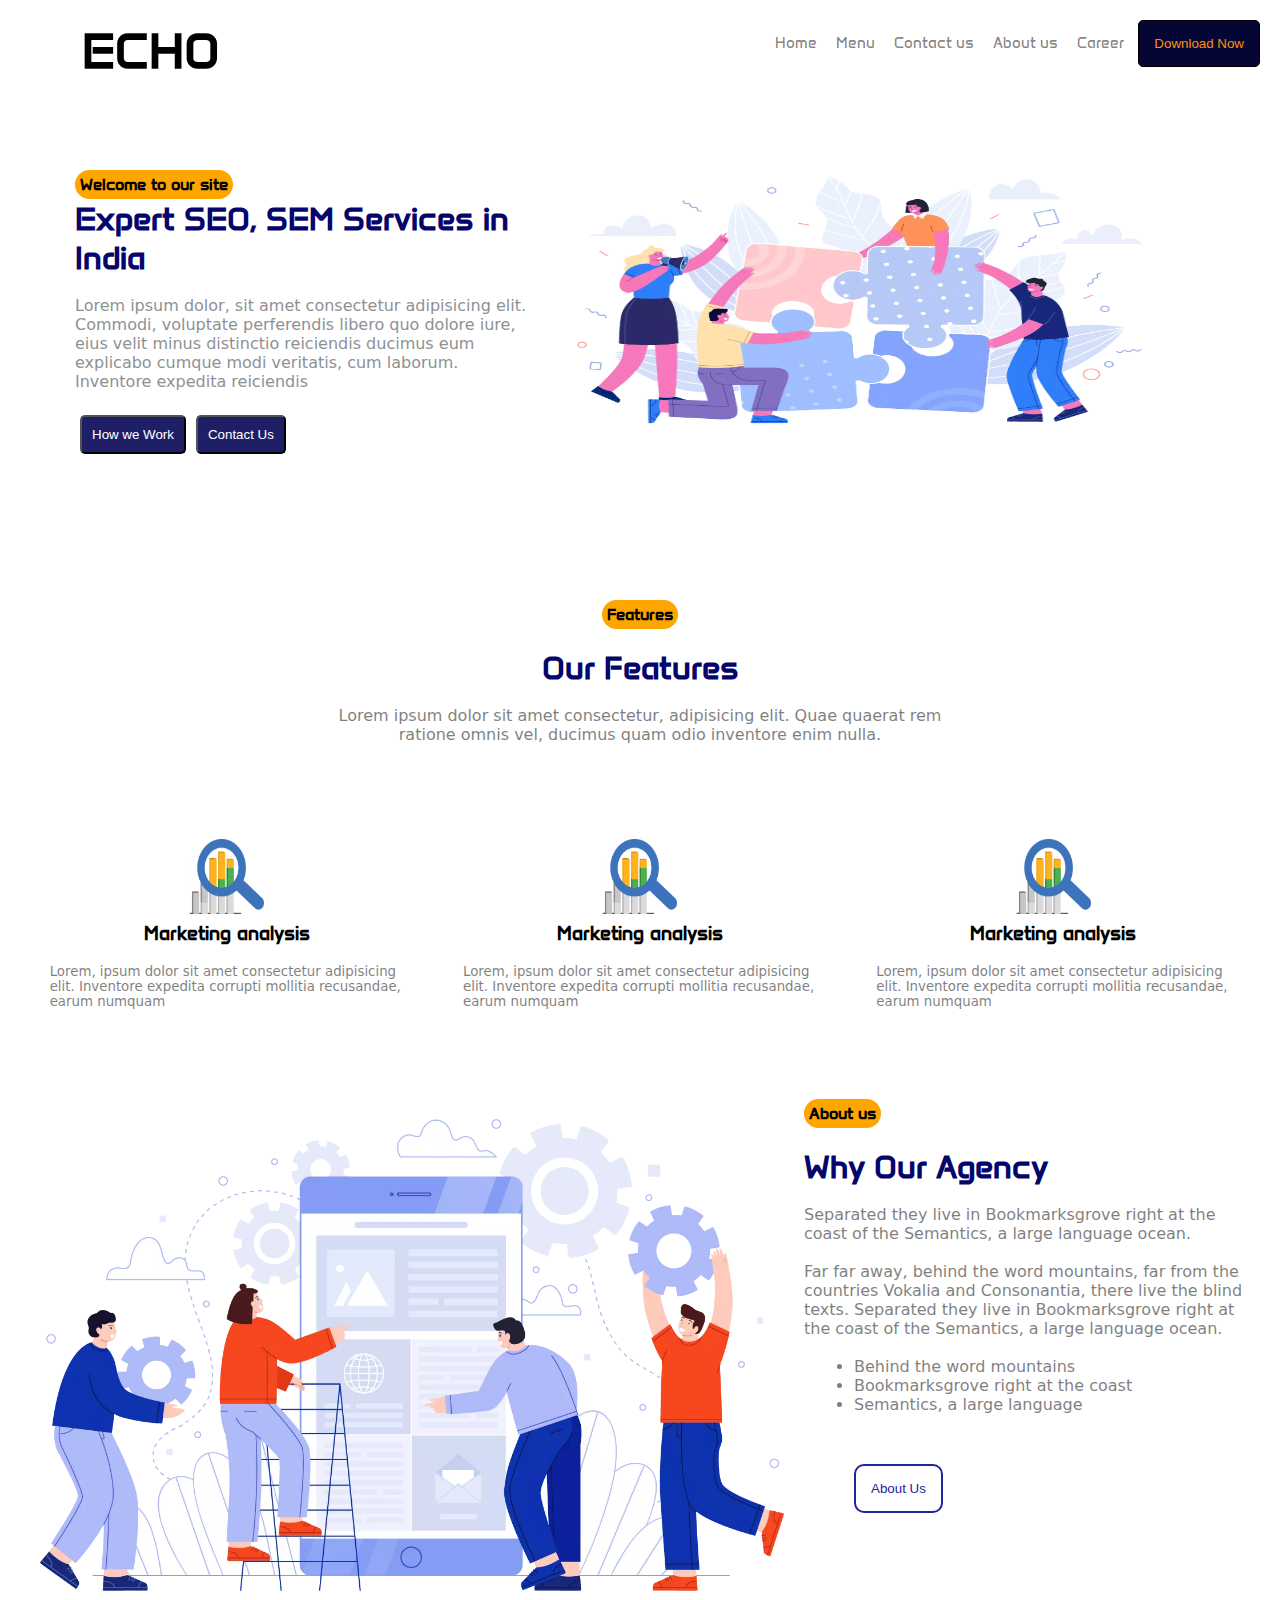
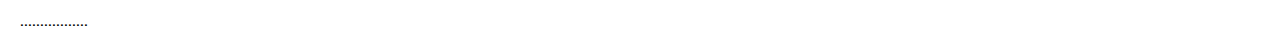
==== Task/webTask.html @ 6c452b4f "first commit" ====
<!DOCTYPE html>
<html lang="en">

<head>
  <meta charset="UTF-8" />
  <meta name="viewport" content="width=device-width, initial-scale=1.0" />
  <title>Document</title>
  <link rel="stylesheet" href="./webtask.css" />
  <link rel="preconnect" href="https://fonts.googleapis.com" />
  <link rel="preconnect" href="https://fonts.gstatic.com" crossorigin />
  <link href="https://fonts.googleapis.com/css2?family=Anta&display=swap" rel="stylesheet" />
</head>

<body>
  <!-- ..................Navigation Bar.....................  -->

  <nav id="Navbar">
    <div id="title">
      <h1>ECHO</h1>
    </div>
    <div id="Navmenu">
      <a href="#" class="navlist">Home</a>
      <!-- <label for="drop">Dropdown
            <select name="" id="drop">
                <option value="">Option 1</option>
                <option value="">Option 1</option>
                <option value="">Option 1</option>
                <option value="">Option 1</option>

            </select>
        </label> -->
      <a href="#" class="navlist">Menu</a>
      <a href="#" class="navlist">Contact us</a>
      <a href="#" class="navlist">About us</a>
      <a href="#" class="navlist">Career</a>
      <button id="Navdownload">Download Now</button>
    </div>
  </nav>

  <!-- ...................................Home Banner...............................  -->
  <div id="Homebanner">
    <div id="bannercontent">
      <br />
      <h4 id="bannerh4">Welcome to our site</h4>
      <h1 class="homepagetitles">Expert SEO, SEM Services in India</h1>
      <br />
      <p style="color: rgb(142, 145, 147); font-family: system-ui">
        Lorem ipsum dolor, sit amet consectetur adipisicing elit. Commodi,
        voluptate perferendis libero quo dolore iure, eius velit minus
        distinctio reiciendis ducimus eum explicabo cumque modi veritatis, cum
        laborum. Inventore expedita reiciendis
      </p>
      <br />
      <div class="Bannerbutlayout">
        <button class="Bannerbut">How we Work</button>
        <button class="Bannerbut">Contact Us</button>
      </div>
      <br />
    </div>
    <div id="imgban">
      <img src="./Asset/hero_1.png.webp" alt="loading" id="bannerImg" />
    </div>
  </div>

  <div id="partdiv">
    <h4 id="part2h4">Features</h4>
    <br />
    <h1 class="homepagetitles">Our Features</h1>
    <br />
    <p style="width: 50%; font-family: system-ui; opacity: 50%">
      Lorem ipsum dolor sit amet consectetur, adipisicing elit. Quae quaerat
      rem ratione omnis vel, ducimus quam odio inventore enim nulla.
    </p>
  </div>
  <br /><br /><br />
  <div id="partdiv2">
    <div class="part2_1">
      <img src="./Asset/Analysis_icon.png" alt="analysis" class="part2_1img" />
      <h3>Marketing analysis</h3>
      <br />
      <p class="part2_1para">
        Lorem, ipsum dolor sit amet consectetur adipisicing elit. Inventore
        expedita corrupti mollitia recusandae, earum numquam
      </p>
    </div>

    <div class="part2_1">
      <img src="./Asset/Analysis_icon.png" alt="analysis" class="part2_1img" />
      <h3>Marketing analysis</h3>
      <br />
      <p class="part2_1para">
        Lorem, ipsum dolor sit amet consectetur adipisicing elit. Inventore
        expedita corrupti mollitia recusandae, earum numquam
      </p>
    </div>

    <div class="part2_1">
      <img src="./Asset/Analysis_icon.png" alt="analysis" class="part2_1img" />
      <h3>Marketing analysis</h3>
      <br />
      <p class="part2_1para">
        Lorem, ipsum dolor sit amet consectetur adipisicing elit. Inventore
        expedita corrupti mollitia recusandae, earum numquam
      </p>
    </div>
  </div>

  <!-- ................Homepage part3.......................  -->

  <div class="part3">
    <img src="./Asset/about_1.png.webp" alt="" class="part3_img" />
    <div id="part3_1">
      <h4 id="part2h4">About us</h4>
      <br />
      <h1 class="homepagetitles">Why Our Agency</h1>
      <br />
      <p style="width: 100%; font-family: system-ui; opacity: 50%">
        Separated they live in Bookmarksgrove right at the coast of the Semantics, a large language ocean.
        <br><br>
        Far far away, behind the word mountains, far from the countries Vokalia and Consonantia, there live the blind
        texts. Separated they live in Bookmarksgrove right at the coast of the Semantics, a large language ocean.
        <br><br>
      <Ul style="opacity: 50%; font-family:system-ui ;padding-left: 50px;">
        <li>Behind the word mountains</li>
        <li>Bookmarksgrove right at the coast</li>
        <li>Semantics, a large language</li>
      </Ul>
      </p>
      <button class="part3but">About Us</button>
    </div>
  </div>
  .................
</body>

</html>
---- Task/webtask.css ----
* {
  margin: 0%;
  padding: 0%;
}
.anta-regular {
  font-family: "Anta", sans-serif;
  font-weight: 400;
  font-style: normal;
}

body {
  font-family: "Anta", sans-serif;
  font-weight: 400;
  font-style: normal;
  padding: 20px;
}

a {
  text-decoration: none;
  padding: 5px;
}

.homepagetitles {
  color: rgb(5, 5, 108);
}

/* .........................NAvbar...........................  */

#Navbar {
  display: flex;
  margin: 0;
  border-radius: 2%;
  padding-bottom: 15px;
  background: transparent;
}

#title {
  font-size: 25px;
  margin-left: 5%;
}
#Navmenu {
  text-align: end;
  width: 100%;
  font-size: 95%;
}

.navlist {
  color: rgba(0, 0, 0, 0.493);
  margin-right: 5px;
}
.navlist:hover {
  color: black;
  transition: 0.5s;
}
#Navdownload {
  padding: 15px;
  border-radius: 5px;
  border: 0.5px solid black;
  background-color: rgb(6, 6, 54);
  color: rgb(255, 145, 0);
}

/* .......................Home Banner...................  */
#Homebanner {
  padding: 55px;
  display: flex;
  flex-direction: row;
}
#bannercontent {
  width: 40%;
  display: inline-flex;
  flex-direction: column;
}
.Bannerbutlayout {
  display: flex;
  flex-direction: row;
}
.Bannerbut {
  width: fit-content;
  background-color: rgb(31, 31, 103);
  color: white;
  padding: 10px;
  margin: 5px;
  border-radius: 5px;
}
#imgban {
  width: 50%;
  margin-left: 25px;
  padding: 25px;
}
#bannerImg {
  height: 300px;
  width: 100%;
}

#bannerh4 {
  background-color: orange;
  display: inline-block;
  width: fit-content;
  padding: 5px;
  border-radius: 30px;
}

/* ....................Homepage part 2..................  */
#partdiv {
  display: flex;
  flex-direction: column;
  align-items: center;
  text-align: center;
  justify-content: center;
  margin-top: 40px;
}
#part2h4 {
  background-color: orange;

  width: fit-content;
  padding: 5px;
  border-radius: 30px;
  text-align: center;
  align-items: center;
  justify-content: center;
}
#partdiv2 {
  display: flex;
  flex-direction: row;
}

/* ................... Homeppage Part2.1...............  */
.part2_1 {
  display: flex;
  flex-direction: column;
  align-items: center;
  padding: 10px;
  margin-bottom: 80px;
  margin-top: 20px;
}

.part2_1img {
  height: 75px;
  width: 75px;
  margin: 2%;
}
.part2_1para {
  width: 90%;
  opacity: 50%;
  font-size: smaller;
  font-family: system-ui;
}

/* ...................PArt3 ............................ */
.part3_img {
  width: 60%;
  padding: 20px;
  display: flex;
}
#part3_1 {
  display: flex;
  flex-direction: column;
  width: 100%;
}
.part3 {
  display: flex;
  flex-direction: row;
}
.part3but {
  width: fit-content;
  display: flex;
  align-items: center;
  justify-content: center;
  padding: 15px;
  margin: 50px;
  border-radius: 10px;
  border: 2px solid rgb(35, 35, 156);
  color: rgb(35, 35, 156);
  background-color: transparent;
  transform: inherit;
}
.part3but:hover{
background-color: rgba(0, 0, 255, 0.674);
color: rgb(255, 123, 0);
transition: 0.3s;
}
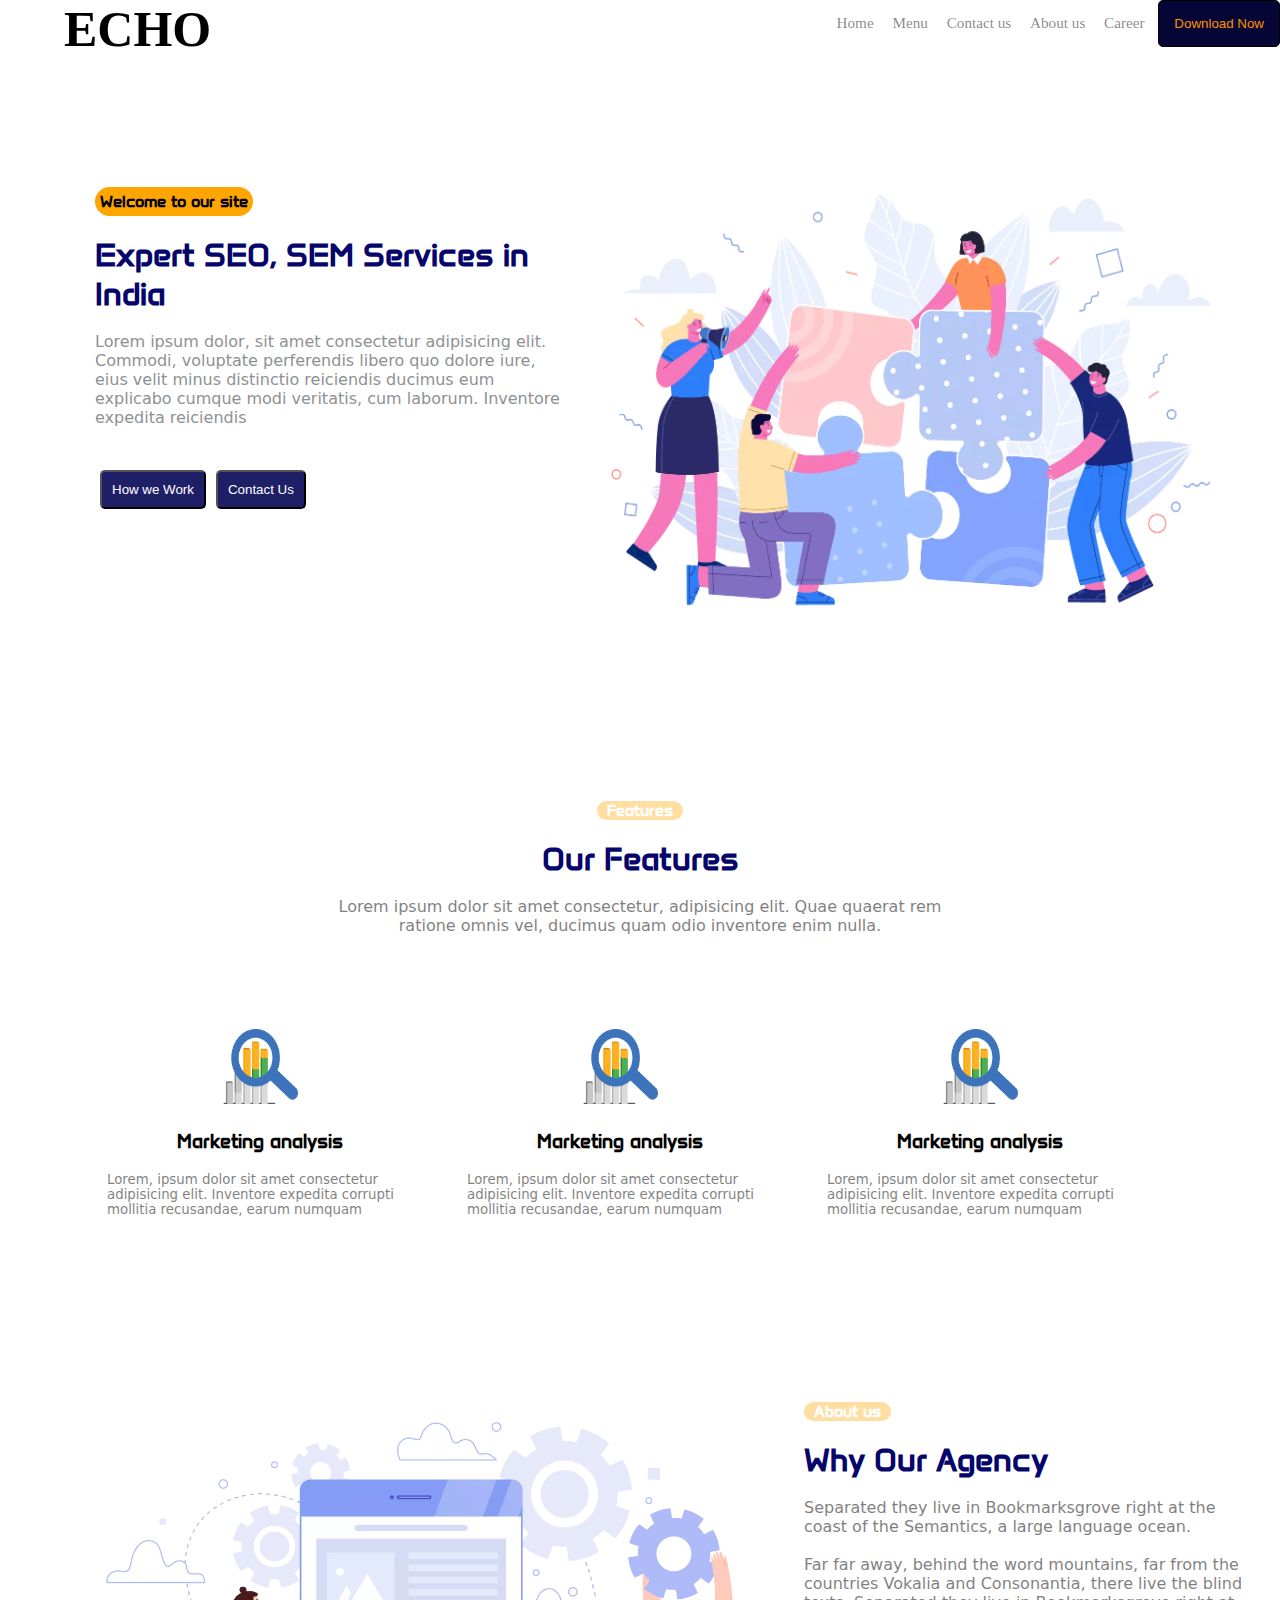
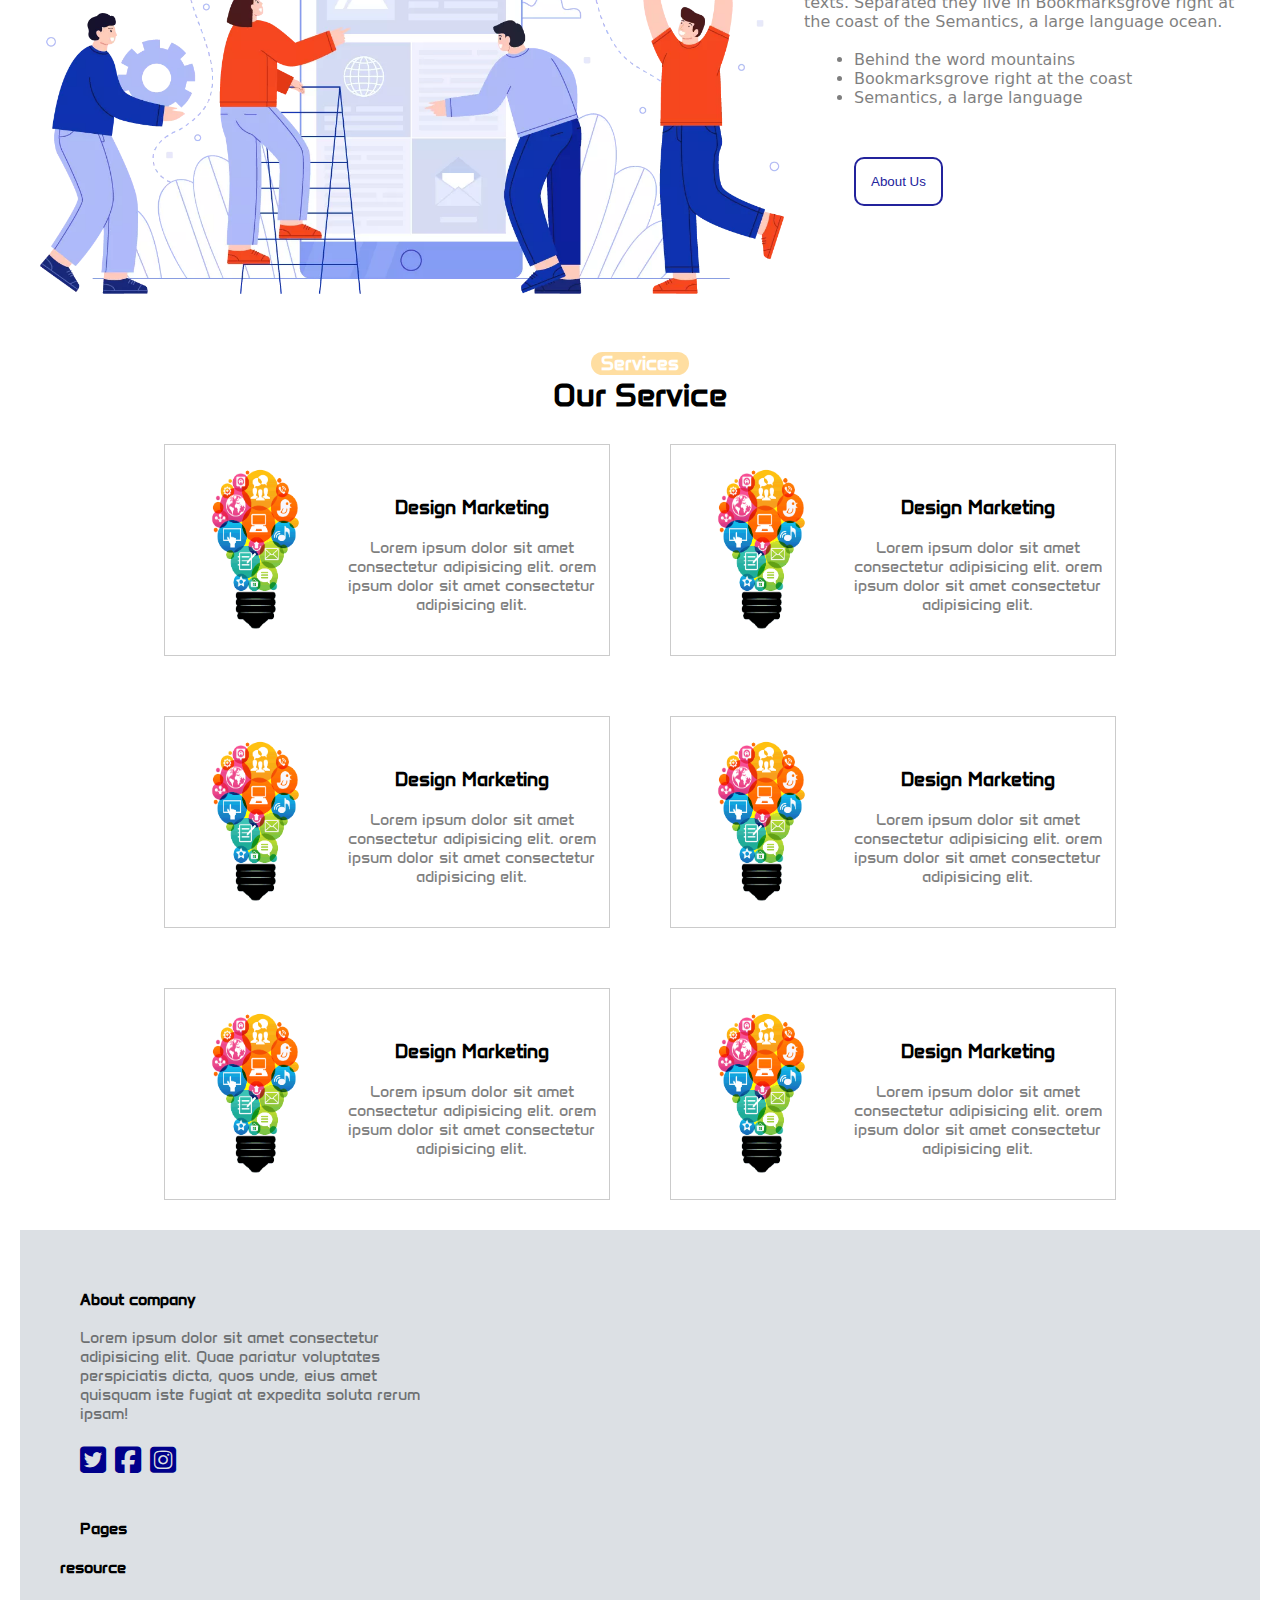
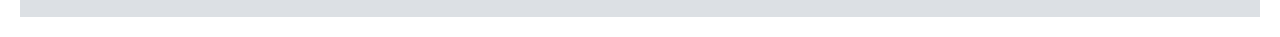
==== commit 1c3225db: "second commit" ====
--- a/Task/webTask.html
+++ b/Task/webTask.html
@@ -9,6 +9,8 @@
   <link rel="preconnect" href="https://fonts.googleapis.com" />
   <link rel="preconnect" href="https://fonts.gstatic.com" crossorigin />
   <link href="https://fonts.googleapis.com/css2?family=Anta&display=swap" rel="stylesheet" />
+  <link rel="stylesheet" href="https://cdnjs.cloudflare.com/ajax/libs/font-awesome/6.5.1/css/all.min.css">
+  
 </head>
 
 <body>
@@ -38,10 +40,12 @@
   </nav>
 
   <!-- ...................................Home Banner...............................  -->
+  <section id="Webpagebody">
   <div id="Homebanner">
     <div id="bannercontent">
       <br />
       <h4 id="bannerh4">Welcome to our site</h4>
+      <br>
       <h1 class="homepagetitles">Expert SEO, SEM Services in India</h1>
       <br />
       <p style="color: rgb(142, 145, 147); font-family: system-ui">
@@ -50,7 +54,7 @@
         distinctio reiciendis ducimus eum explicabo cumque modi veritatis, cum
         laborum. Inventore expedita reiciendis
       </p>
-      <br />
+      <br /><br>
       <div class="Bannerbutlayout">
         <button class="Bannerbut">How we Work</button>
         <button class="Bannerbut">Contact Us</button>
@@ -61,9 +65,9 @@
       <img src="./Asset/hero_1.png.webp" alt="loading" id="bannerImg" />
     </div>
   </div>
-
+  <br><br>
   <div id="partdiv">
-    <h4 id="part2h4">Features</h4>
+    <h4 class="part2h4">Features</h4>
     <br />
     <h1 class="homepagetitles">Our Features</h1>
     <br />
@@ -76,6 +80,7 @@
   <div id="partdiv2">
     <div class="part2_1">
       <img src="./Asset/Analysis_icon.png" alt="analysis" class="part2_1img" />
+      <br>
       <h3>Marketing analysis</h3>
       <br />
       <p class="part2_1para">
@@ -86,6 +91,7 @@
 
     <div class="part2_1">
       <img src="./Asset/Analysis_icon.png" alt="analysis" class="part2_1img" />
+      <br>
       <h3>Marketing analysis</h3>
       <br />
       <p class="part2_1para">
@@ -96,6 +102,7 @@
 
     <div class="part2_1">
       <img src="./Asset/Analysis_icon.png" alt="analysis" class="part2_1img" />
+      <br>
       <h3>Marketing analysis</h3>
       <br />
       <p class="part2_1para">
@@ -104,13 +111,13 @@
       </p>
     </div>
   </div>
-
+  <br><br><br><br><br>
   <!-- ................Homepage part3.......................  -->
 
   <div class="part3">
     <img src="./Asset/about_1.png.webp" alt="" class="part3_img" />
     <div id="part3_1">
-      <h4 id="part2h4">About us</h4>
+      <h4 class="part2h4">About us</h4>
       <br />
       <h1 class="homepagetitles">Why Our Agency</h1>
       <br />
@@ -129,7 +136,199 @@
       <button class="part3but">About Us</button>
     </div>
   </div>
-  .................
+  <!-- ................. part 4.....................  -->
+  <br><br>
+  <div class="part4div">
+    <h3 class="part2h4">Services</h3>
+    <h1>Our Service</h1>
+
+  </div>
+
+  <div class="box4">
+
+    <div class="box4_1">
+      <div class="box4_1_1">
+
+        <img src="./Asset/digital.png" alt="img" class="box4_1_logo">
+
+      </div>
+
+      <div class="box4_1_2">
+        <h3 class="box4_1_2_title">Design Marketing</h3>
+        <br>
+        <p class="box4_1_2_para">Lorem ipsum dolor sit amet consectetur adipisicing elit.
+          orem ipsum dolor sit amet consectetur adipisicing elit.
+        </p>
+
+      </div>
+    </div>
+
+
+    <div class="box4_1">
+      <div class="box4_1_1">
+
+        <img src="./Asset/digital.png" alt="img" class="box4_1_logo">
+
+      </div>
+
+      <div class="box4_1_2">
+        <h3 class="box4_1_2_title">Design Marketing</h3>
+        <br>
+        <p class="box4_1_2_para">Lorem ipsum dolor sit amet consectetur adipisicing elit.
+          orem ipsum dolor sit amet consectetur adipisicing elit.
+        </p>
+
+      </div>
+
+    </div>
+
+    <br>
+
+   
+    </div>
+
+
+
+
+  </div>
+
+
+
+  <div class="box4">
+
+    <div class="box4_1">
+      <div class="box4_1_1">
+
+        <img src="./Asset/digital.png" alt="img" class="box4_1_logo">
+
+      </div>
+
+      <div class="box4_1_2">
+        <h3 class="box4_1_2_title">Design Marketing</h3>
+        <br>
+        <p class="box4_1_2_para">Lorem ipsum dolor sit amet consectetur adipisicing elit.
+          orem ipsum dolor sit amet consectetur adipisicing elit.
+        </p>
+
+      </div>
+    </div>
+
+
+    <div class="box4_1">
+      <div class="box4_1_1">
+
+        <img src="./Asset/digital.png" alt="img" class="box4_1_logo">
+
+      </div>
+
+      <div class="box4_1_2">
+        <h3 class="box4_1_2_title">Design Marketing</h3>
+        <br>
+        <p class="box4_1_2_para">Lorem ipsum dolor sit amet consectetur adipisicing elit.
+          orem ipsum dolor sit amet consectetur adipisicing elit.
+        </p>
+
+      </div>
+
+    </div>
+
+    <br>
+
+    
+    </div>
+
+
+
+
+  </div>
+
+
+
+  <div class="box4">
+
+    <div class="box4_1">
+      <div class="box4_1_1">
+
+        <img src="./Asset/digital.png" alt="img" class="box4_1_logo">
+
+      </div>
+
+      <div class="box4_1_2">
+        <h3 class="box4_1_2_title">Design Marketing</h3>
+        <br>
+        <p class="box4_1_2_para">Lorem ipsum dolor sit amet consectetur adipisicing elit.
+          orem ipsum dolor sit amet consectetur adipisicing elit.
+        </p>
+
+      </div>
+    </div>
+
+
+    <div class="box4_1">
+      <div class="box4_1_1">
+
+        <img src="./Asset/digital.png" alt="img" class="box4_1_logo">
+
+      </div>
+
+      <div class="box4_1_2">
+        <h3 class="box4_1_2_title">Design Marketing</h3>
+        <br>
+        <p class="box4_1_2_para">Lorem ipsum dolor sit amet consectetur adipisicing elit.
+          orem ipsum dolor sit amet consectetur adipisicing elit.
+        </p>
+
+      </div>
+
+    </div>
+
+    <br>
+
+    
+    </div>
+
+
+
+
+  </div>
+
+
+  <footer>
+
+    <div>
+      <div id="footerpart1">
+        <h4>About company</h4>
+        <br>
+        <p style="opacity: 50%;">Lorem ipsum dolor sit amet consectetur adipisicing elit. Quae pariatur voluptates perspiciatis dicta, quos
+          unde, eius amet quisquam iste fugiat at expedita soluta rerum ipsam!</p>
+          <br>
+          <div class="logos">
+
+            <i class="fa-brands fa-square-twitter" style="color: darkblue;" ></i>
+            <i class="fa-brands fa-square-facebook" style="color: darkblue;"></i>
+            <i class="fa-brands fa-square-instagram" style="color: darkblue;"></i>
+          </div>
+      </div>
+
+      <div id="footerpart2">
+        <h4>Pages</h4>
+
+      </div>
+
+      <div>
+        <h4>
+          resource
+        </h4>
+      </div>
+      <div></div>
+    </div>
+
+  </section>
+
+  </footer>
+
+
+
 </body>
 
 </html>--- a/Task/webtask.css
+++ b/Task/webtask.css
@@ -2,13 +2,14 @@
   margin: 0%;
   padding: 0%;
 }
+/* body{background-color: red;} */
 .anta-regular {
   font-family: "Anta", sans-serif;
   font-weight: 400;
   font-style: normal;
 }
 
-body {
+#Webpagebody {
   font-family: "Anta", sans-serif;
   font-weight: 400;
   font-style: normal;
@@ -62,9 +63,13 @@
 
 /* .......................Home Banner...................  */
 #Homebanner {
-  padding: 55px;
-  display: flex;
-  flex-direction: row;
+  margin-left: 75px;
+  margin-top: 75px;
+  margin-bottom: 75px;
+  display: flex;
+  flex-direction: row;
+  background-image: url(./Asset/homebg.png) -o-repeating-linear-gradient();
+  height: 500px;
 }
 #bannercontent {
   width: 40%;
@@ -84,12 +89,14 @@
   border-radius: 5px;
 }
 #imgban {
-  width: 50%;
+  display: inline-flex;
+  /* height: 800px; */
+  width: 600px;
   margin-left: 25px;
   padding: 25px;
 }
 #bannerImg {
-  height: 300px;
+  height: 500px;
   width: 100%;
 }
 
@@ -108,14 +115,16 @@
   align-items: center;
   text-align: center;
   justify-content: center;
-  margin-top: 40px;
-}
-#part2h4 {
-  background-color: orange;
-
-  width: fit-content;
-  padding: 5px;
-  border-radius: 30px;
+  margin-top: 20px;
+}
+.part2h4 {
+  background-color: rgba(255, 166, 0, 0.37);
+color: white;
+  padding-left: 10px;
+padding-right: 10px;
+  width: fit-content;
+  /* padding: 5px; */
+  border-radius: 40px;
   text-align: center;
   align-items: center;
   justify-content: center;
@@ -123,6 +132,8 @@
 #partdiv2 {
   display: flex;
   flex-direction: row;
+  margin: 0 100px;
+  margin-left: 60px;
 }
 
 /* ................... Homeppage Part2.1...............  */
@@ -175,8 +186,103 @@
   background-color: transparent;
   transform: inherit;
 }
-.part3but:hover{
-background-color: rgba(0, 0, 255, 0.674);
-color: rgb(255, 123, 0);
-transition: 0.3s;
+.part3but:hover {
+  background-color: rgba(0, 0, 255, 0.674);
+  color: rgb(255, 123, 0);
+  transition: 0.3s;
+}
+
+/* ..................Part 4...................  */
+.part4div{
+    text-align: center;
+    align-items: center;
+    justify-content: center;
+    display: flex;
+    flex-direction: column;
+}
+
+.box4 {
+  display: flex;
+  flex-direction: row;
+  align-items: center;
+  justify-content: center;
+}
+
+.box4_1 {
+  height: 200px;
+  border: 1px solid rgba(0, 0, 0, 0.205);
+  width: 35%;
+  display: flex;
+  flex-direction: row;
+  padding: 5px;
+  margin: 30px;
+}
+.box4_1_logo {
+  width: 90%;
+  height: 180px;
+  padding: 10px;
+  display: flex;
+}
+
+.box4_1_1 {
+  width: 40%;
+  height: 200px;
+  display: flex;
+}
+.box4_1_2 {
+  width: 60%;
+  height: 200px;
+  display: flex;
+  flex-direction: column;
+  text-align: center;
+  justify-content: center;
+  padding: 5px;
+}
+
+.box4_1_2_title {
+  display: inline-block;
+}
+.box4_1_2_para {
+  display: inline-block;
+  opacity: 50%;
+}
+
+#box4 {
+  display: flex;
+  padding: 5%;
+}
+
+
+
+
+
+
+
+
+
+/* .....................Footbar...............................  */
+
+footer{
+    background-color: rgba(106, 124, 140, 0.235);
+    margin: 0%;
+    padding: 40px;
+    display: inline-flex;
+    flex-direction: row;
+}
+
+
+#footerpart1{
+    width: 30%;
+    padding: 20px;
+
+}
+
+.logos{
+    font-size: 30px;
+    /* text-align: center; */
+    gap: 20px;
+}
+#footerpart2{
+    width: 20%;
+    padding: 20px;
 }